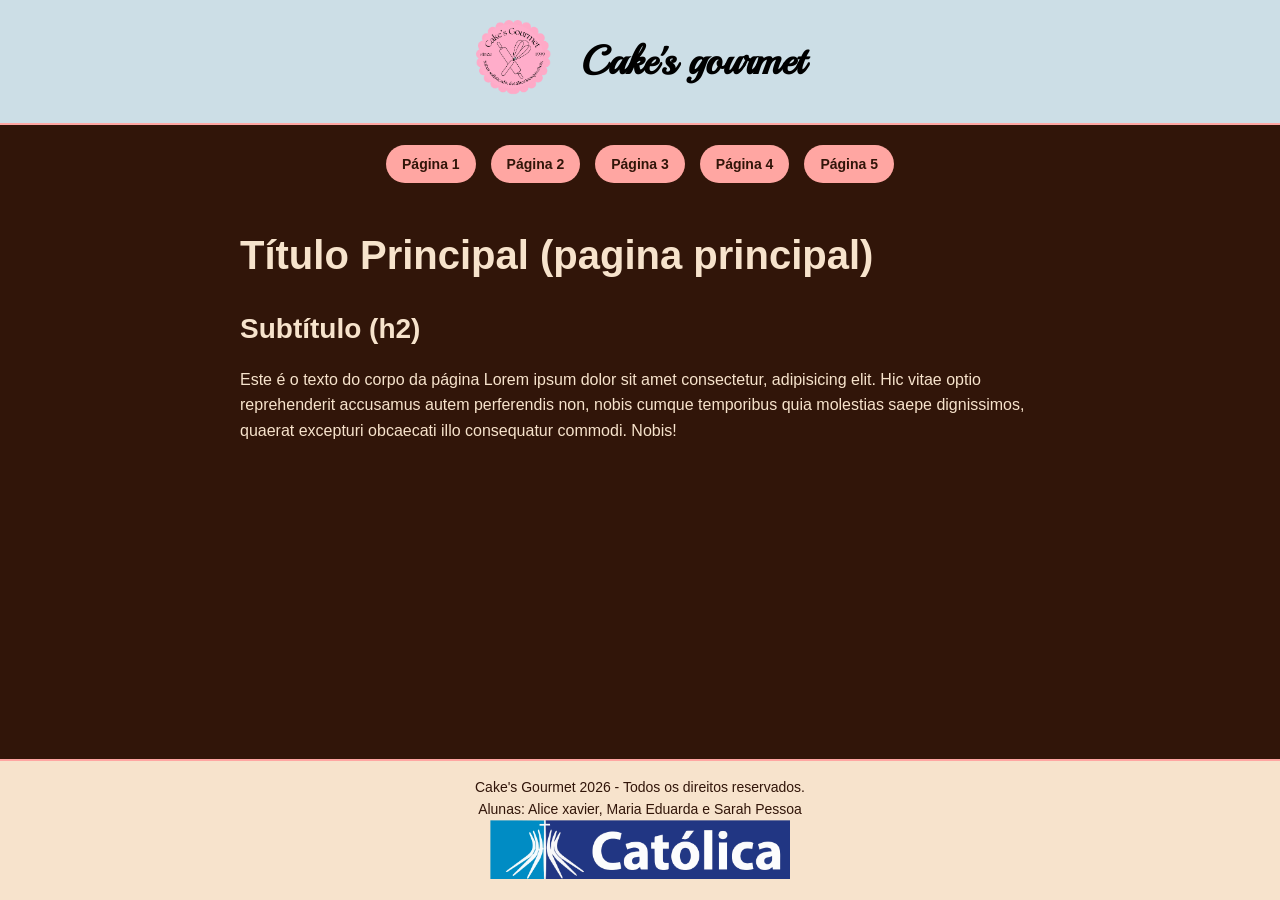
==== index.html @ cd9cd554 "Add files via upload" ====
<!DOCTYPE html>
<html lang="pt-BR">
<head>
    <meta charset="UTF-8">
    <meta name="viewport" content="width=device-width, initial-scale=1.0">
    <title>Cake's Gourmet | Página Inicial</title>
    <link rel="stylesheet" href="style.css">
    <link rel="preconnect" href="https://fonts.googleapis.com">
    <link rel="preconnect" href="https://fonts.gstatic.com" crossorigin>
    <link href="https://fonts.googleapis.com/css2?family=Playball&display=swap" rel="stylesheet">

  </head>
<body>

  <header class="site-header">
      <div class="header-center-container">
          <a href="index.html">
              <img src="Logo.png" alt="Logo do Site" class="logo-img">
          </a>
          <span class="playball-regular">Cake's gourmet</span>
      </div>
  </header>
  
  <!-- Estrutura Principal do Layout -->
    <div class="main-layout">
        


        <!-- Conteúdo Central -->
        <main class="content-center">
            
        
            <nav class="nav-menu">
                <a href="index.html" class="nav-item">Página 1</a>
                <a href="pagina2.html" class="nav-item">Página 2</a>
                <a href="pagina3.html" class="nav-item">Página 3</a>
                <a href="pagina4.html" class="nav-item">Página 4</a>
                <a href="pagina5.html" class="nav-item">Página 5</a>
            </nav>

            <!-- Área de Conteúdo -->
            <article class="page-content">
                <h1>Título Principal (pagina principal)</h1>
                <h2>Subtítulo (h2)</h2>
                <p>Este é o texto do corpo da página Lorem ipsum dolor sit amet consectetur, adipisicing elit. Hic vitae optio reprehenderit accusamus autem perferendis non, nobis cumque temporibus quia molestias saepe dignissimos, quaerat excepturi obcaecati illo consequatur commodi. Nobis!</p>
            </article>

        </main>

    </div>

    <!-- Rodapé -->
    <footer class="site-footer">
        <p>Cake's Gourmet 2026 - Todos os direitos reservados.</p>
        <P>Alunas: Alice xavier, Maria Eduarda e Sarah Pessoa</P>
        <img src="LogoCatolica.png" width="300">
      </footer>

</body>
</html>
---- style.css ----
/* Reset básico para limpar margens padrões */
* {
    margin: 0;
    padding: 0;
    box-sizing: border-box;
}

.playball-regular {
  font-family: "Playball", cursive;
  font-weight: 400;
  font-style: normal;
  font-size: 40px;         /* Mantém o tamanho grande do título */
  font-weight: bold;
  color: #000;
}



body {
    font-family: Arial, sans-serif;
    font-size: 16px; /* body - 16px */
    line-height: 1.6;
    color: #F7E3CC;
    display: flex;
    flex-direction: column;
    min-height: 100vh;
}
h1 {
    font-size: 40px; /* h1 - 32 a 40px */
    margin-bottom: 20px;
}

h2 {
    font-size: clamp(24px, 3vw, 28px); /* h2 - 24 a 28px */
    margin-bottom: 15px;
}

.site-header {
    display: flex;
    justify-content: center;
    align-items: center;    
    padding: 20px;
    background-color: #CCDEE6;
    border-bottom: 2px solid #FFA6A2;
    width: 100%;
}

.header-center-container {
    display: flex;
    align-items: center;   
    gap: 30px;               
}

/* Configuração da Imagem da Logo */
.logo-img {
    height: 75px;           
    width: auto;             /* Mantém a proporção original da imagem */
    object-fit: contain;
}

/* --- Layout Principal (Grid das Colunas) --- */
.main-layout {
    display: grid;
    grid-template-columns: 15% 1 gap 15%; /* Divide em 15% | Centro | 15% */
    flex: 1;
}

/* Colunas Laterais de 15% */
.sidebar-left, .sidebar-right {
    background-color: #eaeaea;
    display: flex;
    align-items: center;
    justify-content: center;
    font-weight: bold;
    font-size: 20px;
}

/* Área Central */
.content-center {
    display: flex;
    flex-direction: column;
    padding: 20px;
    background-color: #311509;
}

/* --- Menu de Navegação (Pontos Vermelhos) --- */
.nav-menu {
    display: flex;
    justify-content: center;
    gap: 15px;
    margin-bottom: 40px;
}

.nav-item {
    text-decoration: none;
    color: #311509;
    background-color: #FFA6A2; 
    padding: 8px 16px;
    border-radius: 20px; /* Formato arredondado/oval */
    font-size: 14px;
    font-weight: bold;
    transition: background 0.2s ease;
}

.nav-item:hover {
    background-color: #AC1912;
}

/* Área de Texto */
.page-content {
    max-width: 800px;
    margin: 0 auto;
    width: 100%;
}

/* --- Rodapé --- */
.site-footer {
    text-align: center;
    padding: 15px;
    color: #311509;
    border-top: 2px solid #FFA6A2;
    background-color: #F7E3CC;
    font-size: 14px;
}
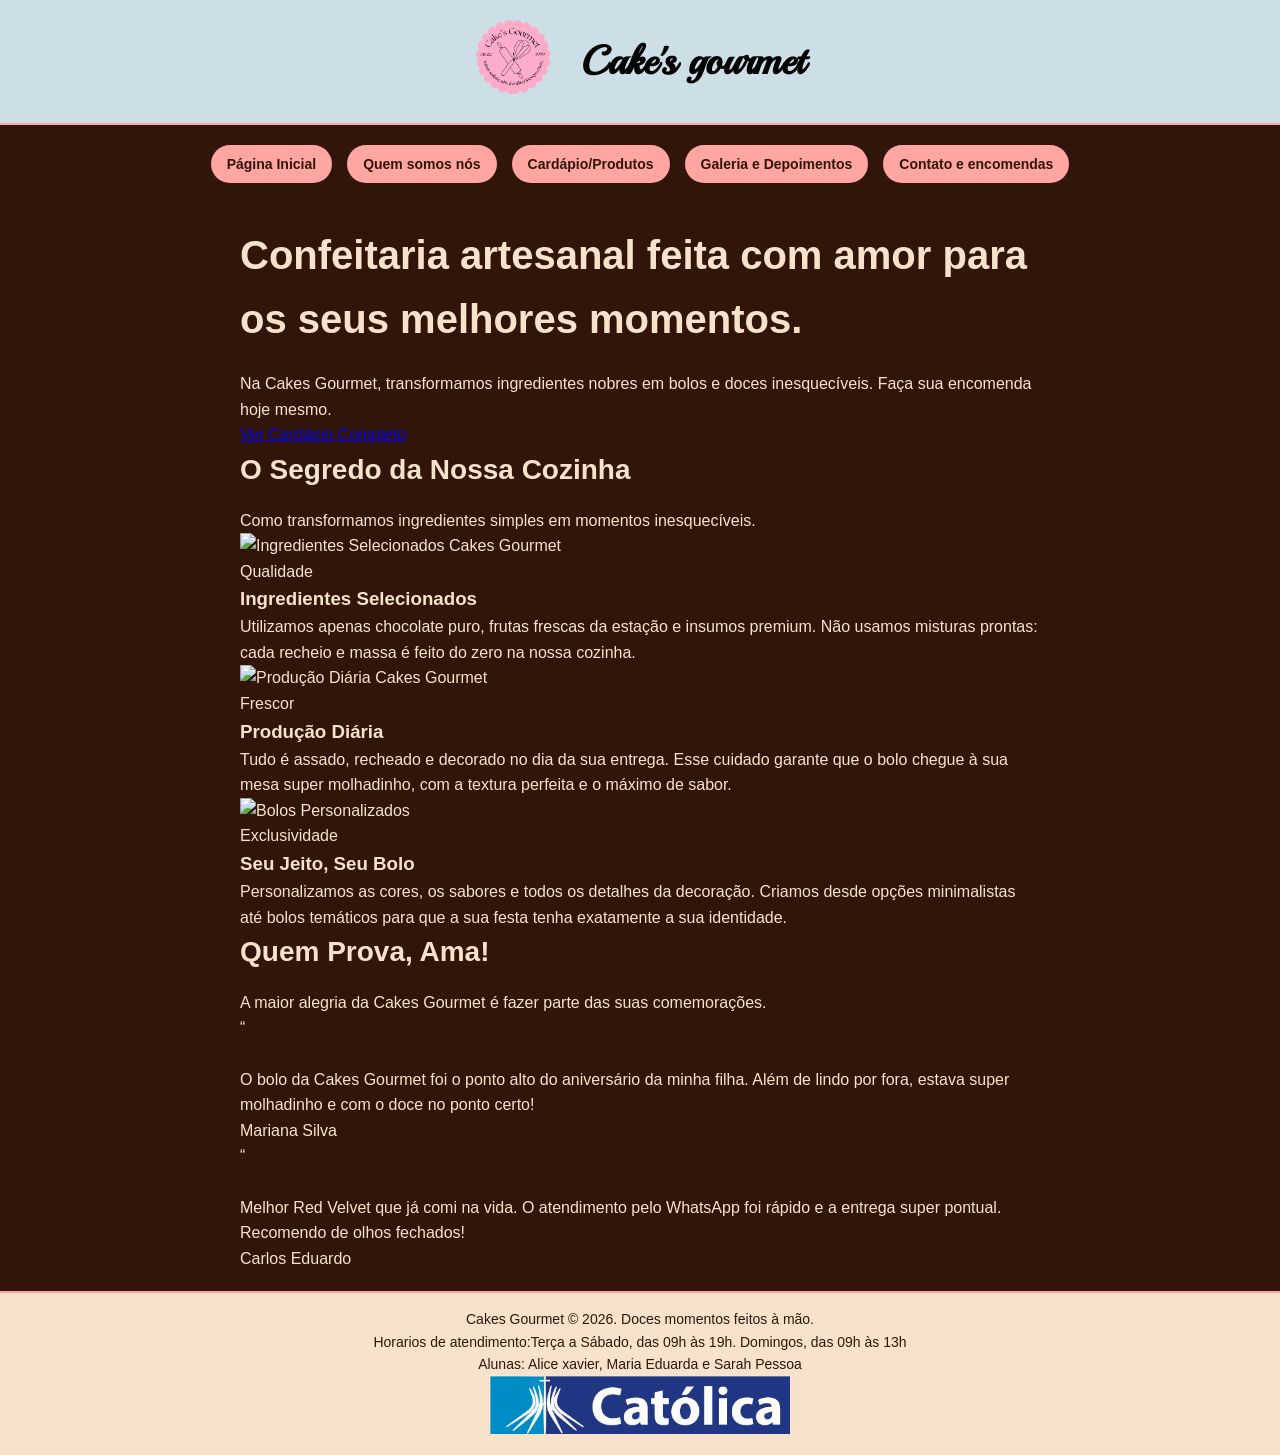
==== commit 4d15e394: "Novo conteudo e layout Updated the HTML structure and content for the homepage, including navigation" ====
--- a/index.html
+++ b/index.html
@@ -24,34 +24,117 @@
   <!-- Estrutura Principal do Layout -->
     <div class="main-layout">
         
-
-
         <!-- Conteúdo Central -->
         <main class="content-center">
             
         
             <nav class="nav-menu">
-                <a href="index.html" class="nav-item">Página 1</a>
-                <a href="pagina2.html" class="nav-item">Página 2</a>
-                <a href="pagina3.html" class="nav-item">Página 3</a>
-                <a href="pagina4.html" class="nav-item">Página 4</a>
-                <a href="pagina5.html" class="nav-item">Página 5</a>
+                <a href="index.html" class="nav-item">Página Inicial</a>
+                <a href="pagina2.html" class="nav-item">Quem somos nós</a>
+                <a href="pagina3.html" class="nav-item">Cardápio/Produtos</a>
+                <a href="pagina4.html" class="nav-item">Galeria e Depoimentos</a>
+                <a href="pagina5.html" class="nav-item">Contato e encomendas</a>
             </nav>
 
             <!-- Área de Conteúdo -->
-            <article class="page-content">
-                <h1>Título Principal (pagina principal)</h1>
-                <h2>Subtítulo (h2)</h2>
-                <p>Este é o texto do corpo da página Lorem ipsum dolor sit amet consectetur, adipisicing elit. Hic vitae optio reprehenderit accusamus autem perferendis non, nobis cumque temporibus quia molestias saepe dignissimos, quaerat excepturi obcaecati illo consequatur commodi. Nobis!</p>
+    <article class="page-content">
+        <section class="hero-section">
+        <!-- Película escura para dar contraste ao texto claro -->
+         <div class="hero-overlay"></div>
+  
+         <div class="hero-container">
+         <h1 class="hero-titulo">Confeitaria artesanal feita com amor para os seus melhores momentos.</h1>
+         <p class="hero-subtitulo">Na Cakes Gourmet, transformamos ingredientes nobres em bolos e doces inesquecíveis. Faça sua encomenda hoje mesmo.</p>
+          <a href="pagina3.html" class="hero-botao">Ver Cardápio Completo</a>
+        </div>
+    </section>
+
+    <section class="zz-section">
+        <div class="zz-container">
+        <h2 class="zz-principal-titulo">O Segredo da Nossa Cozinha</h2>
+        <p class="zz-principal-subtitulo">Como transformamos ingredientes simples em momentos inesquecíveis.</p>
+
+    <!-- Bloco 1: Imagem na Esquerda, Texto na Direita -->
+        <div class="zz-bloco">
+         <div class="zz-imagem-wrapper">
+           <img src="https://images.unsplash.com/photo-1731959736911-6ecea6082f03?q=80&w=871&auto=format&fit=crop&ixlib=rb-4.1.0&ixid=M3wxMjA3fDB8MHxwaG90by1wYWdlfHx8fGVufDB8fHx8fA%3D%3D" alt="Ingredientes Selecionados Cakes Gourmet" class="zz-img">
+         </div>
+         <div class="zz-conteudo">
+           <span class="zz-tag">Qualidade</span>
+           <h3 class="zz-titulo">Ingredientes Selecionados</h3>
+           <p class="zz-texto">Utilizamos apenas chocolate puro, frutas frescas da estação e insumos premium. Não usamos misturas prontas: cada recheio e massa é feito do zero na nossa cozinha.</p>
+         </div>
+        </div>
+
+        <!-- Bloco 2: Texto na Esquerda, Imagem na Direita (Invertido) -->
+        <div class="zz-bloco zz-invertido">
+        <div class="zz-imagem-wrapper">
+          <img src="https://plus.unsplash.com/premium_photo-1687568576941-8ddc6dfde90e?q=80&w=870&auto=format&fit=crop&ixlib=rb-4.1.0&ixid=M3wxMjA3fDB8MHxwaG90by1wYWdlfHx8fGVufDB8fHx8fA%3D%3D" alt="Produção Diária Cakes Gourmet" class="zz-img">
+         </div>
+         <div class="zz-conteudo">
+            <span class="zz-tag">Frescor</span>
+           <h3 class="zz-titulo">Produção Diária</h3>
+           <p class="zz-texto">Tudo é assado, recheado e decorado no dia da sua entrega. Esse cuidado garante que o bolo chegue à sua mesa super molhadinho, com a textura perfeita e o máximo de sabor.</p>
+         </div>
+        </div>
+
+        <!-- Bloco 3: Imagem na Esquerda, Texto na Direita -->
+        <div class="zz-bloco">
+          <div class="zz-imagem-wrapper">
+            <img src="https://images.unsplash.com/photo-1556953410-b77c8b035596?q=80&w=870&auto=format&fit=crop&ixlib=rb-4.1.0&ixid=M3wxMjA3fDB8MHxwaG90by1wYWdlfHx8fGVufDB8fHx8fA%3D%3D" alt="Bolos Personalizados" class="zz-img">
+          </div>
+          <div class="zz-conteudo">
+            <span class="zz-tag">Exclusividade</span>
+            <h3 class="zz-titulo">Seu Jeito, Seu Bolo</h3>
+            <p class="zz-texto">Personalizamos as cores, os sabores e todos os detalhes da decoração. Criamos desde opções minimalistas até bolos temáticos para que a sua festa tenha exatamente a sua identidade.</p>
+              </div>
+            </div>
+      </div>
+    </section>
+
+    
+    <section class="testemunhos-section">
+    <div class="testemunhos-container">
+
+     <h2 class="testemunhos-titulo">Quem Prova, Ama!</h2>
+
+    <p class="testemunhos-subtitulo">A maior alegria da Cakes Gourmet é fazer parte das suas comemorações.</p>
+    
+    <div class="testemunhos-grid">
+      <!-- Card 1 -->
+      <div class="testemunho-card">
+        <div class="testemunho-aspas">“</div>
+        <p class="testemunho-texto">
+          <br>O bolo da Cakes Gourmet foi o ponto alto do aniversário da minha filha. Além de lindo por fora, estava super molhadinho e com o doce no ponto certo!
+        </p>
+        <div class="testemunho-autor">
+          <span class="autor-nome">Mariana Silva</span>
+        </div>
+      </div>
+
+      <!-- Card 2 -->
+      <div class="testemunho-card">
+        <div class="testemunho-aspas">“</div>
+        <p class="testemunho-texto">
+          <br>Melhor Red Velvet que já comi na vida. O atendimento pelo WhatsApp foi rápido e a entrega super pontual. Recomendo de olhos fechados!
+        </p>
+        <div class="testemunho-autor">
+          <span class="autor-nome">Carlos Eduardo</span>
+          </div>
+            </div>
+         </div>
+         </div>
+    </section>
+
             </article>
-
         </main>
 
     </div>
 
     <!-- Rodapé -->
     <footer class="site-footer">
-        <p>Cake's Gourmet 2026 - Todos os direitos reservados.</p>
+        <p>Cakes Gourmet © 2026. Doces momentos feitos à mão.</p>
+        <p>Horarios de atendimento:Terça a Sábado, das 09h às 19h. Domingos, das 09h às 13h
         <P>Alunas: Alice xavier, Maria Eduarda e Sarah Pessoa</P>
         <img src="LogoCatolica.png" width="300">
       </footer>
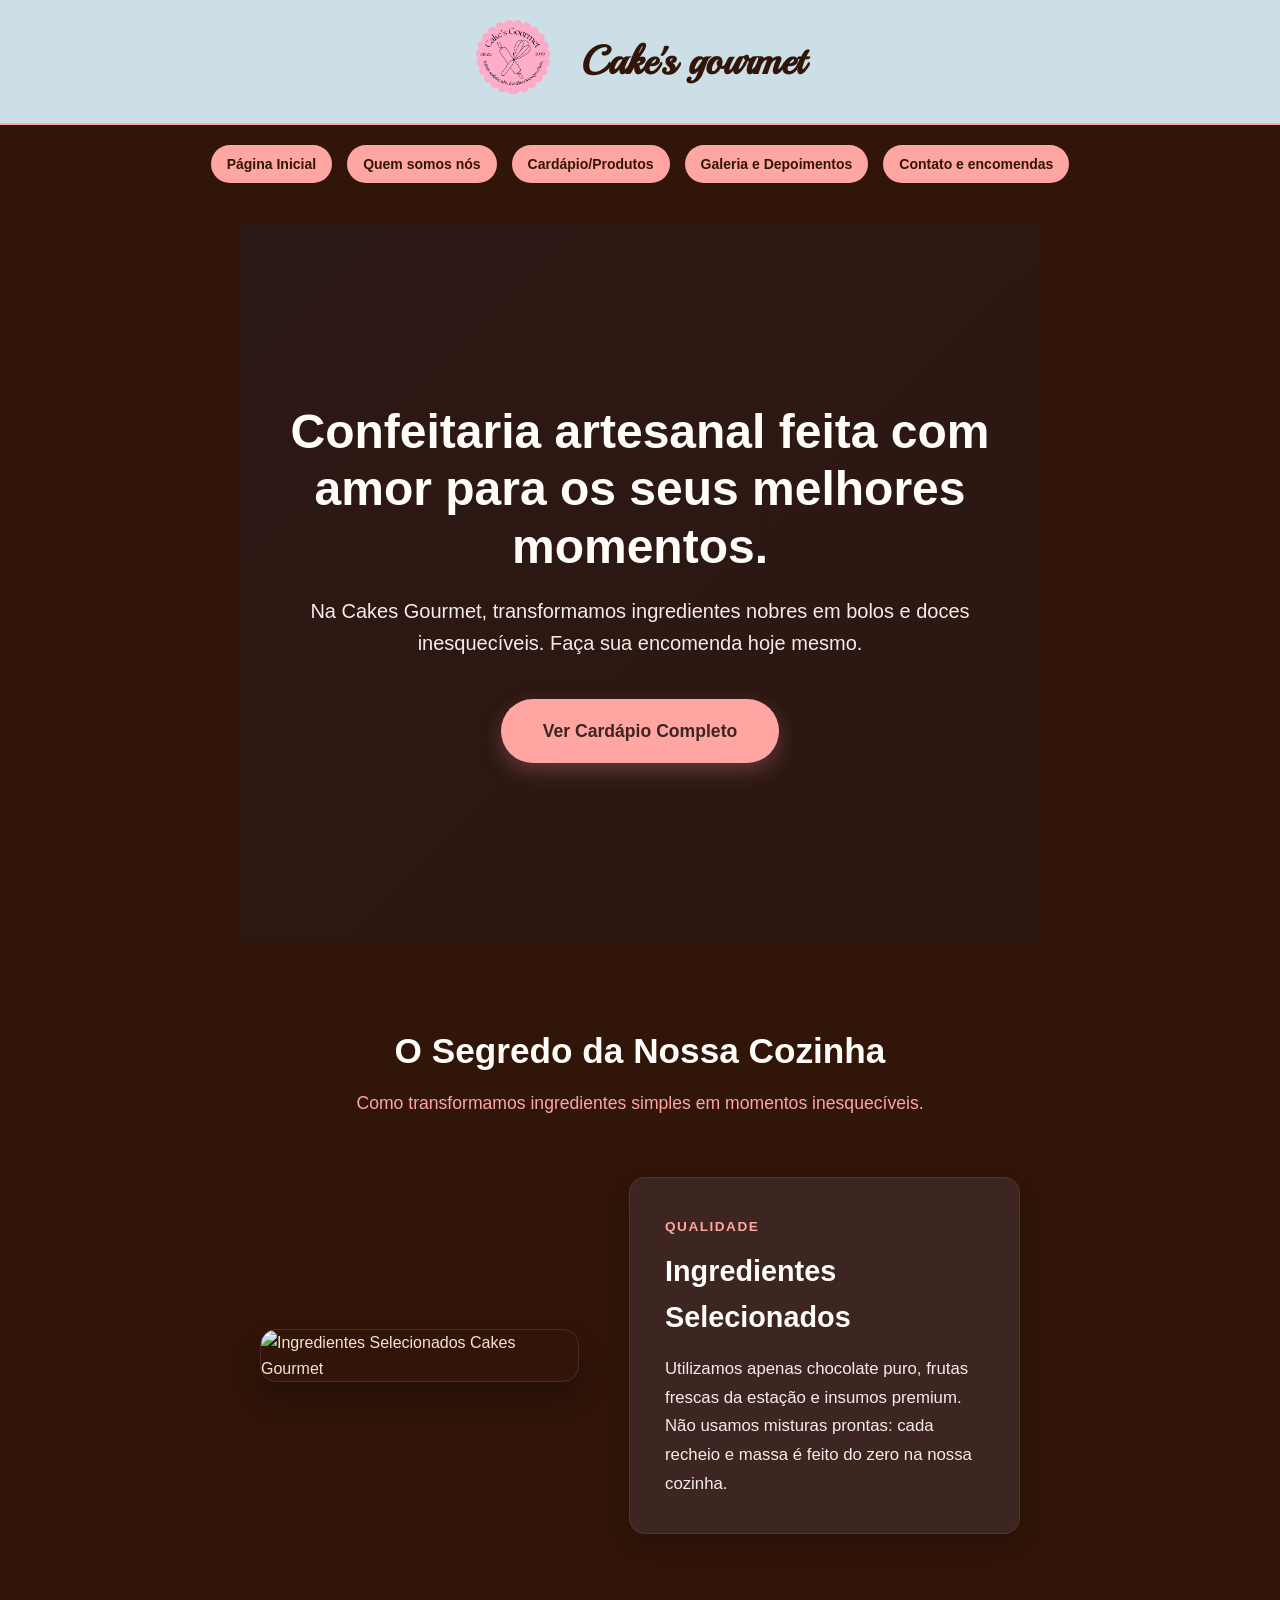
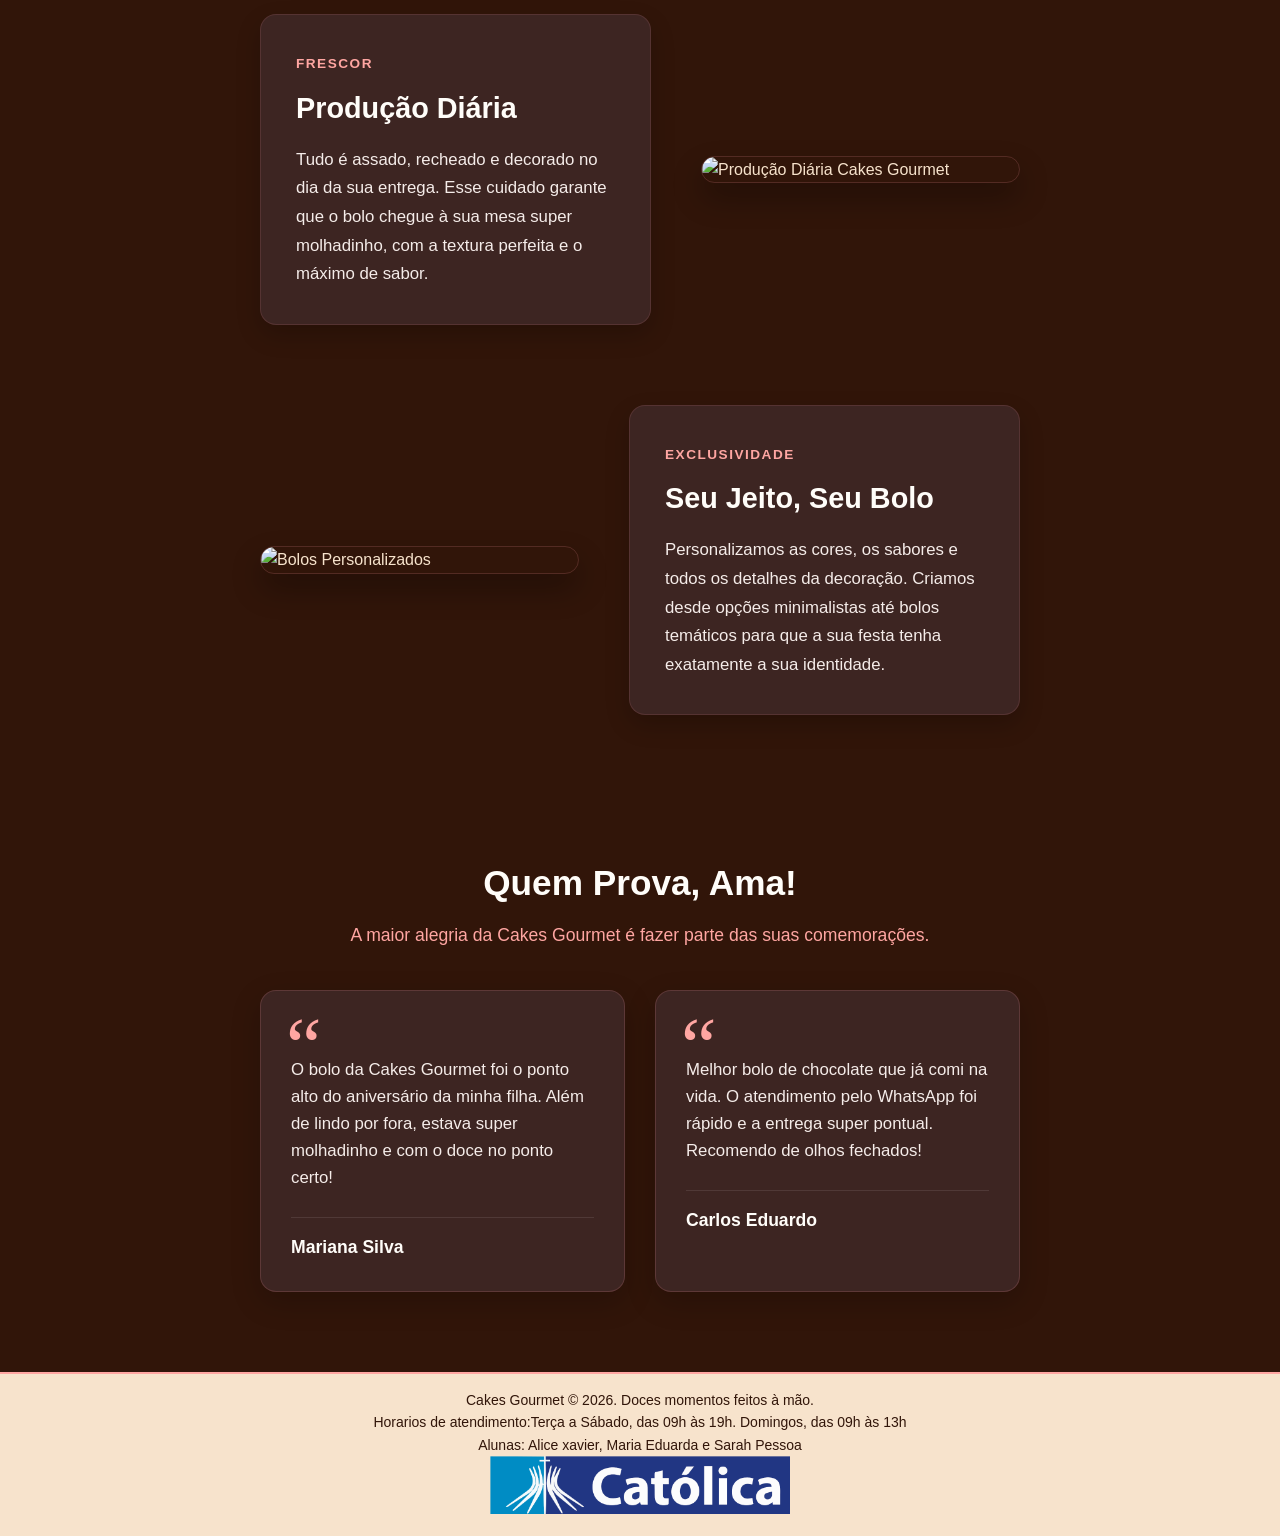
==== commit c0e35925: "Fix HTML formatting and restore content" ====
--- a/index.html
+++ b/index.html
@@ -116,7 +116,7 @@
       <div class="testemunho-card">
         <div class="testemunho-aspas">“</div>
         <p class="testemunho-texto">
-          <br>Melhor Red Velvet que já comi na vida. O atendimento pelo WhatsApp foi rápido e a entrega super pontual. Recomendo de olhos fechados!
+          <br>Melhor bolo de chocolate que já comi na vida. O atendimento pelo WhatsApp foi rápido e a entrega super pontual. Recomendo de olhos fechados!
         </p>
         <div class="testemunho-autor">
           <span class="autor-nome">Carlos Eduardo</span>
--- a/style.css
+++ b/style.css
@@ -11,27 +11,26 @@
   font-style: normal;
   font-size: 40px;         /* Mantém o tamanho grande do título */
   font-weight: bold;
-  color: #000;
-}
-
-
+  color: #311509;
+}
 
 body {
     font-family: Arial, sans-serif;
-    font-size: 16px; /* body - 16px */
+    font-size: 16px; 
     line-height: 1.6;
     color: #F7E3CC;
     display: flex;
     flex-direction: column;
     min-height: 100vh;
+    background-color: #311509; 
 }
 h1 {
-    font-size: 40px; /* h1 - 32 a 40px */
+    font-size: 40px; 
     margin-bottom: 20px;
 }
 
 h2 {
-    font-size: clamp(24px, 3vw, 28px); /* h2 - 24 a 28px */
+    font-size:28px; 
     margin-bottom: 15px;
 }
 
@@ -54,25 +53,15 @@
 /* Configuração da Imagem da Logo */
 .logo-img {
     height: 75px;           
-    width: auto;             /* Mantém a proporção original da imagem */
+    width: auto;             
     object-fit: contain;
 }
 
 /* --- Layout Principal (Grid das Colunas) --- */
 .main-layout {
     display: grid;
-    grid-template-columns: 15% 1 gap 15%; /* Divide em 15% | Centro | 15% */
+    grid-template-columns: 15% 1 fr 15%; 
     flex: 1;
-}
-
-/* Colunas Laterais de 15% */
-.sidebar-left, .sidebar-right {
-    background-color: #eaeaea;
-    display: flex;
-    align-items: center;
-    justify-content: center;
-    font-weight: bold;
-    font-size: 20px;
 }
 
 /* Área Central */
@@ -103,7 +92,8 @@
 }
 
 .nav-item:hover {
-    background-color: #AC1912;
+  background-color: #AC1912;
+  color: #FFFDF9; 
 }
 
 /* Área de Texto */
@@ -122,3 +112,378 @@
     background-color: #F7E3CC;
     font-size: 14px;
 }
+
+/* Configurações Gerais da Seção - Fundo Marrom Chocolate */
+.testemunhos-section {
+  background-color: #311509; 
+  padding: 60px 20px;
+  font-family: 'Segoe UI', Tahoma, Geneva, Verdana, sans-serif;
+}
+
+.testemunhos-container {
+  max-width: 1100px;
+  margin: 0 auto;
+  text-align: center;
+}
+
+.testemunhos-titulo {
+  color: #FFFDF9; 
+  font-size: 2.2rem;
+  margin-bottom: 10px;
+  font-weight: 700;
+}
+
+.testemunhos-subtitulo {
+  color: #FFA6A2; 
+  font-size: 1.1rem;
+  margin-bottom: 40px;
+}
+
+.testemunhos-grid {
+  display: grid;
+  grid-template-columns: repeat(auto-fit, minmax(300px, 1fr));
+  gap: 30px;
+}
+
+/* Estilo do Card Profissional - Fundo Marrom Médio */
+.testemunho-card {
+  background: #3D2522; 
+  border-radius: 16px;
+  padding: 40px 30px 30px 30px;
+  position: relative;
+  box-shadow: 0 10px 30px rgba(0, 0, 0, 0.2);
+  border: 1px solid rgba(219, 131, 142, 0.2);
+  transition: transform 0.3s ease, box-shadow 0.3s ease;
+  text-align: left;
+}
+
+/* Efeito Hover Realista */
+.testemunho-card:hover {
+  transform: translateY(-5px);
+  box-shadow: 0 15px 35px rgba(0, 0, 0, 0.3);
+}
+
+/* Elemento Visual de Aspas */
+.testemunho-aspas {
+  position: absolute;
+  top: 15px;
+  left: 25px;
+  font-size: 5rem;
+  color: #FFA6A2;
+  font-family: Georgia, serif;
+  line-height: 1;
+}
+
+.testemunho-texto {
+  color: #F5ECE9; 
+  font-size: 1.05rem;
+  line-height: 1.6;
+  margin-bottom: 25px;
+  position: relative;
+  z-index: 1;
+}
+
+/* Detalhes do Autor */
+.testemunho-autor {
+  border-top: 1px solid rgba(245, 236, 233, 0.1); 
+  padding-top: 15px;
+  display: flex;
+  flex-direction: column;
+}
+
+.autor-nome {
+  color: #FFFDF9; 
+  font-weight: 600;
+  font-size: 1.1rem;
+}
+
+/* Seção Geral Zigue-Zague */
+.zz-section {
+  background-color: #311509; 
+  padding: 80px 20px;
+  font-family: 'Segoe UI', Tahoma, Geneva, Verdana, sans-serif;
+}
+
+.zz-container {
+  max-width: 1100px;
+  margin: 0 auto;
+}
+
+.zz-principal-titulo {
+  color: #FFFDF9; 
+  font-size: 2.2rem;
+  text-align: center;
+  margin-bottom: 10px;
+  font-weight: 700;
+}
+
+.zz-principal-subtitulo {
+  color: #FFA6A2; 
+  font-size: 1.1rem;
+  text-align: center;
+  margin-bottom: 60px;
+}
+
+/* Estrutura do Bloco (Flexbox) */
+.zz-bloco {
+  display: flex;
+  align-items: center;
+  gap: 50px;
+  margin-bottom: 80px;
+}
+
+/* Força o último bloco a não ter margem exagerada na base */
+.zz-bloco:last-child {
+  margin-bottom: 0;
+}
+
+/* A mágica do Zigue-Zague: Inverte a ordem do segundo bloco */
+.zz-bloco.zz-invertido {
+  flex-direction: row-reverse;
+}
+
+/* Lado da Imagem */
+.zz-imagem-wrapper {
+  flex: 1;
+}
+
+.zz-img {
+  width: 100%;
+  max-height: 350px;
+  object-fit: crop;
+  border-radius: 16px;
+  box-shadow: 0 15px 30px rgba(0, 0, 0, 0.3);
+  border: 1px solid rgba(219, 131, 142, 0.2);
+  display: block;
+}
+
+/* Lado do Conteúdo de Texto - Estilizado como Card */
+.zz-conteudo {
+  flex: 1;
+  background-color: #3D2522; 
+  padding: 35px;            
+  border-radius: 16px;       
+  border: 1px solid rgba(219, 131, 142, 0.15); 
+  box-shadow: 0 10px 25px rgba(0, 0, 0, 0.2); 
+}
+
+.zz-tag {
+  color: #FFA6A2; /* Morango */
+  font-size: 0.85rem;
+  text-transform: uppercase;
+  letter-spacing: 1.5px;
+  font-weight: 600;
+  display: inline-block;
+  margin-bottom: 10px;
+}
+
+.zz-titulo {
+  color: #FFFDF9; /* Baunilha */
+  font-size: 1.8rem;
+  font-weight: 700;
+  margin-bottom: 15px;
+}
+
+.zz-texto {
+  color: #F5ECE9; 
+  font-size: 1.05rem;
+  line-height: 1.7;
+}
+
+/* Configurações do Banner Principal */
+.hero-section {
+  position: relative;
+  min-height: 80vh; 
+  background-image: url('https://plus.unsplash.com/premium_photo-1681826507324-0b3c43928753?q=80&w=869&auto=format&fit=crop&ixlib=rb-4.1.0&ixid=M3wxMjA3fDB8MHxwaG90by1wYWdlfHx8fGVufDB8fHx8fA%3D%3D');
+  background-size: cover;
+  background-position: center;
+  background-attachment: fixed; 
+  display: flex;
+  align-items: center;
+  justify-content: center;
+  padding: 40px 20px;
+  font-family: 'Segoe UI', Tahoma, Geneva, Verdana, sans-serif;
+  border-radius: 30px; 
+}
+
+/* Película protetora para o marrom escuro #2B1816 não apagar o texto */
+.hero-overlay {
+  position: absolute;
+  top: 0;
+  left: 0;
+  width: 100%;
+  height: 100%;
+  background: linear-gradient(135deg, rgba(43, 24, 22, 0.9), rgba(43, 24, 22, 0.6));
+  z-index: 1;
+}
+
+/* Container do Texto */
+.hero-container {
+  position: relative;
+  z-index: 2; 
+  max-width: 850px;
+  text-align: center;
+}
+
+.hero-titulo {
+  color: #FFFDF9; /* Baunilha */
+  font-size: 3rem;
+  font-weight: 700;
+  line-height: 1.2;
+  margin-bottom: 20px;
+}
+
+.hero-subtitulo {
+  color: #F5ECE9;
+  font-size: 1.25rem;
+  line-height: 1.6;
+  margin-bottom: 40px;
+  font-weight: 300;
+}
+
+/* Botão Único */
+.hero-botao {
+  display: inline-block;
+  background-color: #FFA6A2; 
+  color: #3D2522; 
+  padding: 16px 40px;
+  font-size: 1.1rem;
+  font-weight: 600;
+  text-decoration: none;
+  border-radius: 50px; 
+  box-shadow: 0 8px 20px rgba(219, 131, 142, 0.3);
+  transition: all 0.3s ease;
+  border: 2px solid transparent;
+}
+
+/* Efeito ao passar o mouse */
+.hero-botao:hover {
+  background-color: transparent;
+  border-color: #FFA6A2;
+  color: #FFA6A2;
+  transform: translateY(-3px);
+  box-shadow: 0 12px 25px rgba(219, 131, 142, 0.4);
+}
+
+.cardapio {
+    display: flex;
+    flex-wrap: wrap;
+    justify-content: center;
+    gap: 25px;
+    margin-top: 30px;
+}
+
+.produto {
+    background-color: white;
+    width: 260px;
+    padding: 15px;
+    border-radius: 15px;
+    text-align: center;
+    box-shadow: 0 4px 10px rgba(0,0,0,0.2);
+}
+
+.produto img {
+    width: 100%;
+    height: 200px;
+    object-fit: cover;
+    border-radius: 10px;
+}
+
+.produto h2 {
+    margin-top: 10px;
+    color: #d46a92;
+}
+
+.produto p {
+    color: #555;
+}
+
+.produto h3 {
+    color: #8b4513;
+
+/* Página de Depoimentos */
+.page-content h1 {
+    text-align: center;
+    color: #b30059;
+    margin-bottom: 30px;
+    font-family: 'Playball', cursive;
+}
+
+.page-content h2 {
+    color: #8b0045;
+    margin-top: 20px;
+    font-size: 20px;
+}
+
+.page-content p {
+    background-color: #fff0f5;
+    padding: 15px;
+    border-left: 5px solid #ff69b4;
+    border-radius: 10px;
+    margin-bottom: 15px;
+    font-style: italic;
+}
+
+/* Efeito ao passar o mouse nos depoimentos */
+.page-content p:hover {
+    background-color: #ffe0ec;
+    transform: scale(1.02);
+    transition: 0.3s;
+}
+    margin-top: 10px;
+}
+
+/* ===== CARDS MISSÃO / VISÃO / VALORES ===== */
+
+.container-cards {
+  display: grid;
+  grid-template-columns: repeat(3, 1fr);
+  justify-content: center;
+  align-items: stretch;
+  gap: 25px;
+  flex-wrap: wrap;
+  margin-top: 40px;
+}
+
+.card {
+  background-color: #F7E3CC;
+  width: 260px;
+  min-width: 260px;
+  padding: 25px;
+  border-radius: 16px;
+  box-shadow: 0 10px 25px rgba(0,0,0,0.25);
+  transition: transform 0.3s ease, box-shadow 0.3s ease;
+  text-align: center;
+}
+
+.card:hover {
+  transform: translateY(-6px);
+  box-shadow: 0 15px 30px rgba(0,0,0,0.35);
+}
+
+.card h2 {
+  color: #311509;
+  margin-bottom: 10px;
+}
+
+.card p {
+  color: #311509;
+  line-height: 1.5;
+}
+
+.link-whatsapp {
+    display: inline-block;
+    margin-top: 15px;
+    padding: 10px 18px;
+    background-color: #FFA6A2;
+    color: #311509;
+    text-decoration: none;
+    border-radius: 20px;
+    font-weight: bold;
+    transition: 0.3s;
+}
+
+.link-whatsapp:hover {
+    background-color: #AC1912;
+    color: #FFFDF9;
+}
